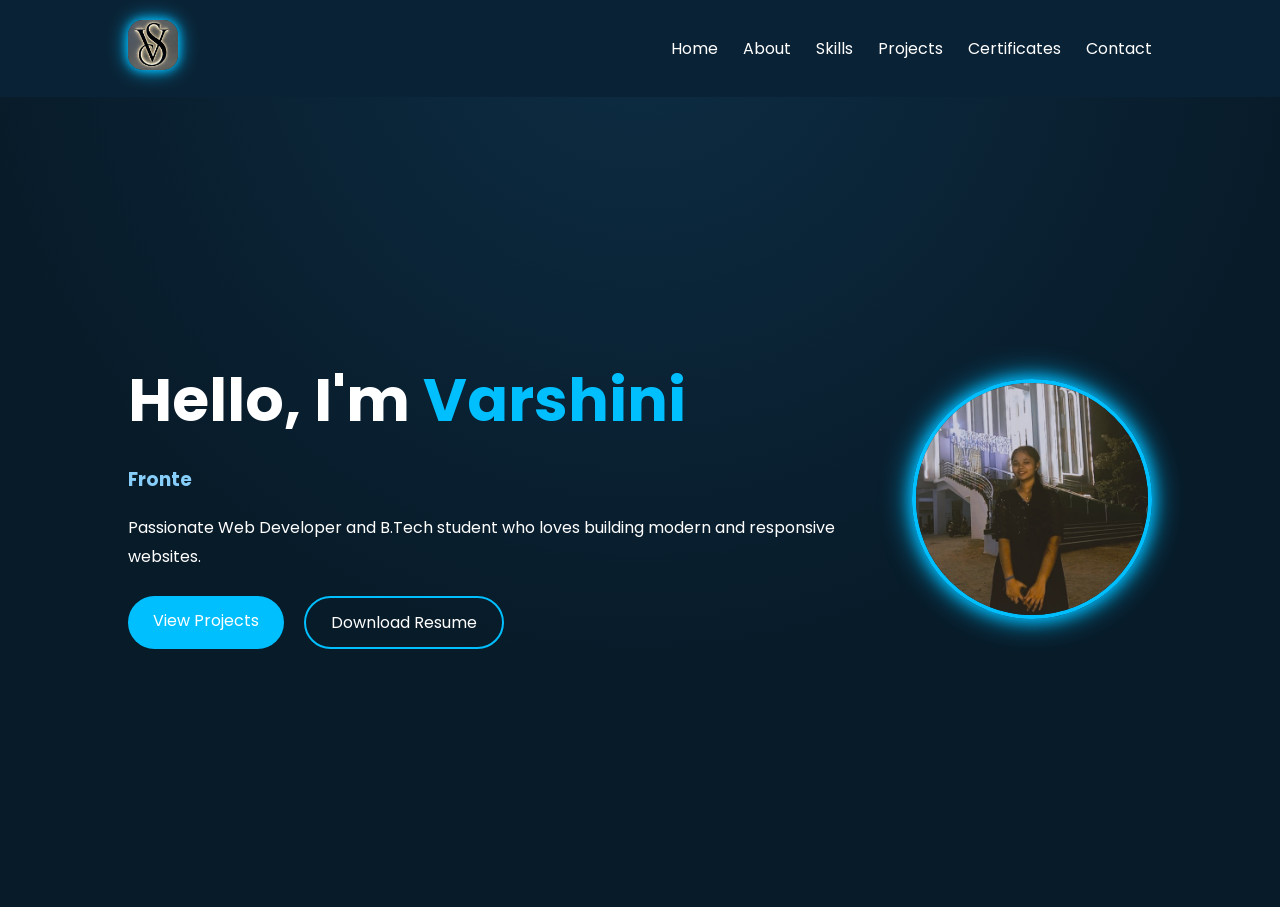
==== portfolio/index.html @ 410f44f6 "Add files via upload" ====
<!DOCTYPE html>
<html lang="en">
<head>

  <meta charset="UTF-8">
  <meta name="viewport" content="width=device-width, initial-scale=1.0">

  <title>Varshini | Portfolio</title>

  <!-- CSS -->
  <link rel="stylesheet" href="style.css">

  <!-- GOOGLE FONT -->
  <link href="https://fonts.googleapis.com/css2?family=Poppins:wght@300;400;500;600;700&display=swap" rel="stylesheet">

  <!-- FONT AWESOME -->
  <link rel="stylesheet"
  href="https://cdnjs.cloudflare.com/ajax/libs/font-awesome/6.5.1/css/all.min.css">

</head>

<body>

  <!-- NAVBAR -->

  <nav class="navbar">

 <div class="logo">
  <img src="images/logo.jpeg" alt="logo">
</div>

    <ul class="nav-links">

      <li><a href="index.html">Home</a></li>

      <li><a href="about.html">About</a></li>

      <li><a href="skills.html">Skills</a></li>

      <li><a href="projects.html">Projects</a></li>
<li><a href="certificates.html">Certificates</a></li>

      <li><a href="contact.html">Contact</a></li>

    </ul>

  </nav>

  <!-- HERO SECTION -->

  <section class="hero">

    <div class="hero-text">

      <h1>Hello, I'm <span>Varshini</span></h1>

      <h3 class="typing"></h3>

      <p>
        Passionate Web Developer and B.Tech student
        who loves building modern and responsive websites.
      </p>

      <div class="hero-buttons">

        <a href="projects.html" class="btn">
          View Projects
        </a>

        <a href="resume.pdf" download class="btn btn-outline">
          Download Resume
        </a>

      </div>

    </div>

    <div class="hero-image">

      <img src="images/profile.jpeg" alt="profile">

    </div>

  </section>

  <script src="script.js"></script>

</body>
</html>
---- portfolio/style.css ----
*{
  margin:0;
  padding:0;
  box-sizing:border-box;
  font-family:'Poppins', sans-serif;
}

body{
  background:
  radial-gradient(circle at top,
  #0d2d44,
  #081b29 60%);
  color:white;
}

/* NAVBAR */

.navbar{
  display:flex;
  justify-content:space-between;
  align-items:center;
  padding:20px 10%;
  background:#0a2235;
  position:sticky;
  top:0;
  z-index:1000;
}

.logo img{
  width:50px;
  height:50px;
  object-fit:cover;
  border-radius:15px;
  cursor:pointer;
  transition:0.4s ease;

  /* Glow */
  box-shadow:
  0 0 10px #00bfff,
  0 0 20px #00bfff;
}

.logo img:hover{

  transform:scale(1.1);

  box-shadow:
  0 0 15px #00bfff,
  0 0 30px #00bfff,
  0 0 45px #00bfff;
}

.nav-links{
  display:flex;
  list-style:none;
  gap:25px;
}

.nav-links a{
  color:white;
  text-decoration:none;
  transition:0.3s;
}

.nav-links a:hover{
  color:#00bfff;
  border-bottom:2px solid #00bfff;
  padding-bottom:5px;
}

/* HERO */

.hero{
  min-height:90vh;
  display:flex;
  justify-content:space-between;
  align-items:center;
  padding:50px 10%;
  gap:50px;
}

.hero-text{
  flex:1;
  animation:fadeIn 1s ease;
}

.hero-text h1{
  font-size:60px;
}

.hero-text span{
  color:#00bfff;
}

.hero-text h3{
  margin:20px 0;
  color:#87cefa;
}

.hero-text p{
  line-height:1.8;
  margin-bottom:25px;
}

.hero-buttons{
  display:flex;
  gap:20px;
}

.btn{
  padding:12px 25px;
  background:#00bfff;
  color:white;
  text-decoration:none;
  border:none;
  border-radius:30px;
  cursor:pointer;
  transition:0.3s;
}

.btn:hover{
  transform:translateY(-3px);
  box-shadow:0 0 20px #00bfff;
}

.btn-outline{
  background:transparent;
  border:2px solid #00bfff;
}

.hero-image img{
  width:240px;
  height:240px;
  object-fit:cover;
  border-radius:50%;
  border:4px solid #00bfff;

  box-shadow:
  0 0 15px #00bfff,
  0 0 30px #00bfff;

  animation:fadeIn 1.2s ease;
}

/* PAGE */

.page-section{
  padding:80px 10%;
}

.page-title{
  text-align:center;
  font-size:45px;
  margin-bottom:50px;
  color:#00bfff;
}

/* ABOUT */

.about-card{
  background:#102c44;
  padding:40px;
  border-radius:20px;
  line-height:2;
  animation:fadeIn 1s ease;
}

/* SKILLS */

.skills-container{
  display:grid;
  grid-template-columns:repeat(auto-fit,minmax(220px,1fr));
  gap:30px;
}

.skill-card{
  background:#102c44;
  padding:40px;
  border-radius:20px;
  text-align:center;
  transition:0.3s;
  animation:fadeIn 1s ease;
}

.skill-card:hover{
  transform:translateY(-10px);
  box-shadow:0 0 20px #00bfff;
}

.skill-card i{
  font-size:50px;
  color:#00bfff;
  margin-bottom:15px;
}

/* PROJECTS */

.projects-container{
  display:grid;
  grid-template-columns:repeat(auto-fit,minmax(300px,1fr));
  gap:30px;
}

.project-card{
  background:#102c44;
  border-radius:20px;
  overflow:hidden;
  transition:0.3s;
  animation:fadeIn 1s ease;
}

.project-card:hover{
  transform:translateY(-10px);
  box-shadow:0 0 20px #00bfff;
}

.project-card img{
  width:100%;
  height:220px;
  object-fit:cover;
}

.project-content{
  padding:25px;
}

.project-content p{
  margin-top:15px;
  line-height:1.6;
}

/* CONTACT */

.contact-form{
  max-width:700px;
  margin:auto;
  display:flex;
  flex-direction:column;
  gap:20px;
}

.contact-form input,
.contact-form textarea{
  padding:15px;
  border:none;
  border-radius:10px;
  background:#102c44;
  color:white;
}

.contact-form input:focus,
.contact-form textarea:focus{
  outline:none;
  box-shadow:0 0 10px #00bfff;
}
/* CERTIFICATES */

.certificate-container{
  display:grid;
  grid-template-columns:repeat(auto-fit,minmax(300px,1fr));
  gap:30px;
}

.certificate-card{
  background:#102c44;
  padding:30px;
  border-radius:20px;
  transition:0.3s;
  animation:fadeIn 1s ease;
}

.certificate-card:hover{
  transform:translateY(-10px);
  box-shadow:0 0 20px #00bfff;
}

.certificate-card h2{
  color:#00bfff;
  margin-bottom:10px;
}

.certificate-card h4{
  color:#87cefa;
  margin-bottom:15px;
  font-weight:500;
}

.certificate-card p{
  line-height:1.7;
}

/* ANIMATION */

@keyframes fadeIn{

  from{
    opacity:0;
    transform:translateY(30px);
  }

  to{
    opacity:1;
    transform:translateY(0);
  }

}

/* RESPONSIVE */

@media(max-width:900px){

  .hero{
    flex-direction:column;
    text-align:center;
  }

  .hero-buttons{
    justify-content:center;
  }

  .nav-links{
    gap:15px;
  }

  .hero-text h1{
    font-size:40px;
  }

}
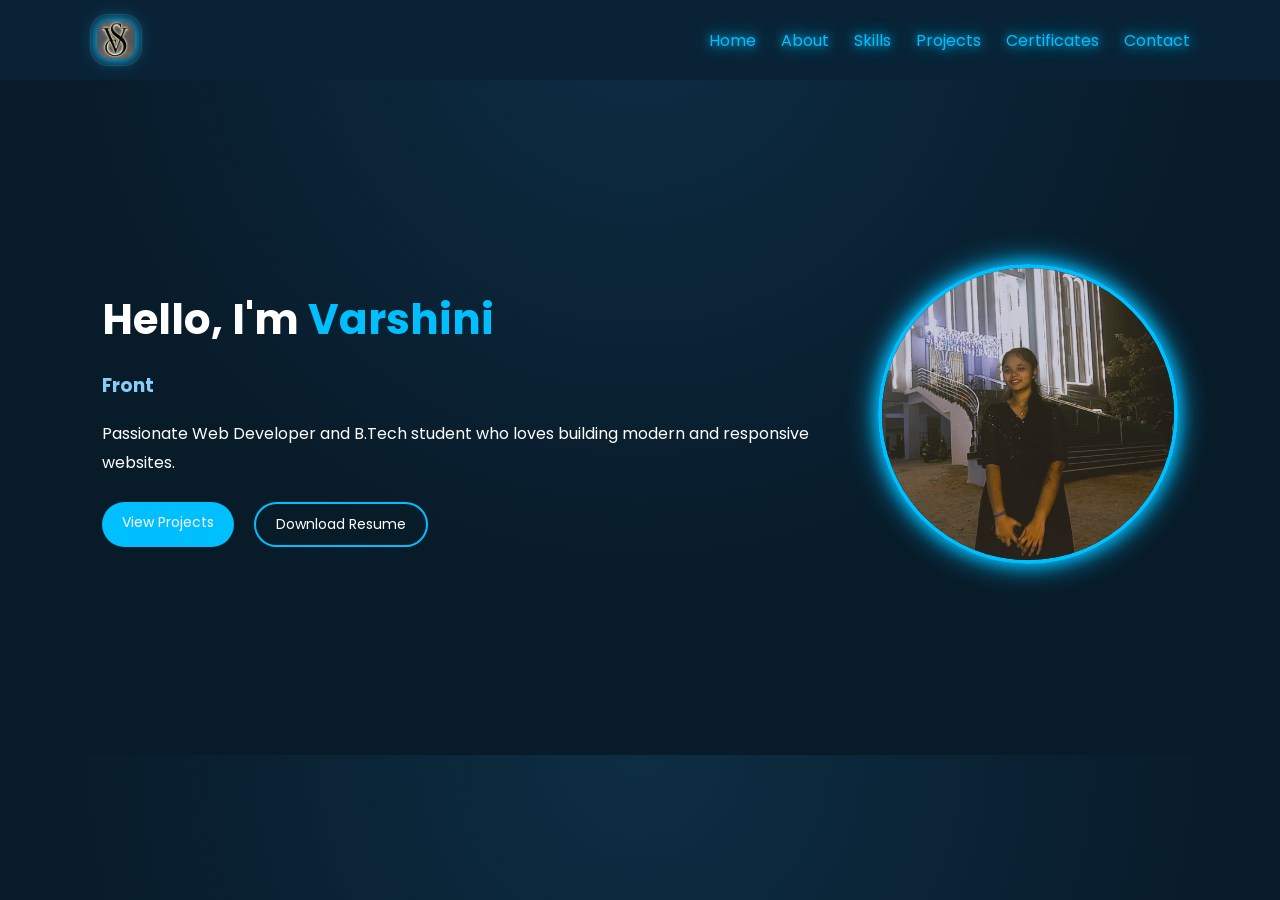
==== commit 621b09a1: "Add files via upload" ====
--- a/portfolio/index.html
+++ b/portfolio/index.html
@@ -25,22 +25,26 @@
 
   <nav class="navbar">
 
- <div class="logo">
-  <img src="images/logo.jpeg" alt="logo">
+<div class="logo-container">
+
+  <div class="logo">
+    <img src="images/logo.jpeg" alt="logo">
+  </div>
+
 </div>
 
     <ul class="nav-links">
 
-      <li><a href="index.html">Home</a></li>
+      <li><a href="index.html" class="active">Home</a></li>
 
-      <li><a href="about.html">About</a></li>
+      <li><a href="about.html" class="active">About</a></li>
 
-      <li><a href="skills.html">Skills</a></li>
+      <li><a href="skills.html" class="active">Skills</a></li>
 
-      <li><a href="projects.html">Projects</a></li>
-<li><a href="certificates.html">Certificates</a></li>
+      <li><a href="projects.html" class="active">Projects</a></li>
+<li><a href="certificates.html" class="active">Certificates</a></li>
 
-      <li><a href="contact.html">Contact</a></li>
+      <li><a href="contact.html" class="active">Contact</a></li>
 
     </ul>
 
--- a/portfolio/style.css
+++ b/portfolio/style.css
@@ -4,13 +4,80 @@
   box-sizing:border-box;
   font-family:'Poppins', sans-serif;
 }
-
+html{
+     scroll-behavior:smooth;
+}
+#popup-message{
+
+  position:fixed;
+
+  top:110px;
+
+  left:50%;
+
+  transform:
+  translateX(-50%)
+  translateY(-30px);
+
+  background:
+  rgba(16,44,68,0.97);
+
+  color:#00ffb3;
+
+  padding:18px 34px;
+
+  border-radius:18px;
+
+  border:
+  1px solid rgba(0,255,179,0.3);
+
+  font-size:17px;
+
+  font-weight:600;
+
+  letter-spacing:0.5px;
+
+  text-align:center;
+
+  min-width:320px;
+
+  box-shadow:
+  0 0 25px rgba(0,255,179,0.35);
+
+  opacity:0;
+
+  visibility:hidden;
+
+  transition:0.4s ease;
+
+  z-index:1000;
+}
+
+#popup-message.show{
+
+  opacity:1;
+
+  visibility:visible;
+
+  transform:
+  translateX(-50%)
+  translateY(0);
+}
 body{
   background:
   radial-gradient(circle at top,
   #0d2d44,
   #081b29 60%);
+
   color:white;
+
+  overflow-x:hidden;
+}
+.project-buttons{
+  display:flex;
+  gap:15px;
+  margin-top:20px;
+  flex-wrap:wrap;
 }
 
 /* NAVBAR */
@@ -19,37 +86,102 @@
   display:flex;
   justify-content:space-between;
   align-items:center;
-  padding:20px 10%;
+
+  padding:14px 7%;
+
   background:#0a2235;
+
   position:sticky;
   top:0;
   z-index:1000;
 }
+/* LOGO CONTAINER */
+
+.logo-container{
+
+  padding:6px;
+
+  border-radius:18px;
+
+  background:
+  rgba(255,255,255,0.04);
+
+  border:
+  1px solid rgba(255,255,255,0.08);
+
+  backdrop-filter:blur(10px);
+
+  transition:0.4s ease;
+}
+
+/* LOGO IMAGE */
 
 .logo img{
-  width:50px;
-  height:50px;
+
+  width:38px;
+  height:38px;
+
   object-fit:cover;
-  border-radius:15px;
-  cursor:pointer;
-  transition:0.4s ease;
-
-  /* Glow */
+
+  border-radius:12px;
+
+  display:block;
+
   box-shadow:
   0 0 10px #00bfff,
+  0 0 20px rgba(0,191,255,0.5);
+
+  transition:0.4s ease;
+}
+/* NAVBAR LINKS */
+
+.nav-links a{
+
+  color:white;
+
+  text-decoration:none;
+
+  transition:0.3s;
+
+  padding:8px 0;
+}
+
+/* HOVER */
+
+.nav-links a:hover{
+
+  color:#87cefa;
+}
+
+/* ACTIVE PAGE */
+
+.active{
+
+  color:#00bfff !important;
+
+  text-shadow:
+  0 0 10px #00bfff,
   0 0 20px #00bfff;
 }
 
+/* HOVER */
+
+.logo-container:hover{
+
+  transform:translateY(-2px);
+
+  box-shadow:
+  0 0 15px rgba(0,191,255,0.25);
+}
+
 .logo img:hover{
 
-  transform:scale(1.1);
+  transform:scale(1.08);
 
   box-shadow:
-  0 0 15px #00bfff,
-  0 0 30px #00bfff,
-  0 0 45px #00bfff;
-}
-
+  0 0 20px #00bfff,
+  0 0 35px rgba(0,191,255,0.8);
+}
 .nav-links{
   display:flex;
   list-style:none;
@@ -71,12 +203,15 @@
 /* HERO */
 
 .hero{
-  min-height:90vh;
+  min-height:75vh;
+
   display:flex;
   justify-content:space-between;
   align-items:center;
-  padding:50px 10%;
-  gap:50px;
+
+  padding:40px 8%;
+
+  gap:40px;
 }
 
 .hero-text{
@@ -85,7 +220,7 @@
 }
 
 .hero-text h1{
-  font-size:60px;
+  font-size:42px;
 }
 
 .hero-text span{
@@ -106,16 +241,44 @@
   display:flex;
   gap:20px;
 }
+/* SCROLLBAR */
+
+::-webkit-scrollbar{
+  width:8px;
+}
+
+::-webkit-scrollbar-track{
+  background:#081b29;
+}
+
+::-webkit-scrollbar-thumb{
+  background:#00bfff;
+  border-radius:10px;
+}
+
+::-webkit-scrollbar-thumb:hover{
+  background:#87cefa;
+}
 
 .btn{
-  padding:12px 25px;
+
+  padding:10px 20px;
+
   background:#00bfff;
+
   color:white;
+
   text-decoration:none;
+
   border:none;
+
   border-radius:30px;
+
   cursor:pointer;
+
   transition:0.3s;
+
+  font-size:14px;
 }
 
 .btn:hover{
@@ -129,10 +292,14 @@
 }
 
 .hero-image img{
-  width:240px;
-  height:240px;
+
+  width:300px;
+  height:300px;
+
   object-fit:cover;
+
   border-radius:50%;
+
   border:4px solid #00bfff;
 
   box-shadow:
@@ -145,54 +312,134 @@
 /* PAGE */
 
 .page-section{
-  padding:80px 10%;
+  padding:60px 8%;
 }
 
 .page-title{
   text-align:center;
-  font-size:45px;
-  margin-bottom:50px;
+  font-size:38px;
+  margin-bottom:45px;
   color:#00bfff;
 }
+.page-title::after{
+
+  content:'';
+
+  display:block;
+
+  width:80px;
+  height:4px;
+
+  margin:10px auto;
+
+  border-radius:10px;
+
+  background:
+  linear-gradient(
+  to right,
+  #00bfff,
+  transparent);
+}
 
 /* ABOUT */
 
 .about-card{
-  background:#102c44;
-  padding:40px;
+
+  background:rgba(16,44,68,0.75);
+
+  padding:30px;
+
   border-radius:20px;
-  line-height:2;
+
+  line-height:1.9;
+
   animation:fadeIn 1s ease;
-}
-
-/* SKILLS */
+
+  border:1px solid rgba(255,255,255,0.08);
+
+  backdrop-filter:blur(10px);
+}
+/* SKILLS WRAPPER */
+
+.skills-wrapper{
+
+  display:flex;
+
+  flex-direction:column;
+
+  gap:40px;
+}
+
+/* SKILLS BOX */
+
+.skills-box{
+
+  background:
+  rgba(16,44,68,0.75);
+
+  padding:30px;
+
+  border-radius:22px;
+
+  border:
+  1px solid rgba(255,255,255,0.08);
+
+  backdrop-filter:blur(10px);
+}
+
+/* HEADING */
+
+.skills-heading{
+
+  color:#00bfff;
+
+  margin-bottom:25px;
+
+  font-size:28px;
+}
+
+/* CONTAINER */
 
 .skills-container{
-  display:grid;
-  grid-template-columns:repeat(auto-fit,minmax(220px,1fr));
-  gap:30px;
-}
+
+  display:flex;
+
+  flex-wrap:wrap;
+
+  gap:18px;
+}
+
+/* SKILL CARD */
 
 .skill-card{
-  background:#102c44;
-  padding:40px;
-  border-radius:20px;
-  text-align:center;
+
+  padding:12px 22px;
+
+  background:
+  rgba(255,255,255,0.06);
+
+  border-radius:30px;
+
+  color:white;
+
   transition:0.3s;
-  animation:fadeIn 1s ease;
+
+  border:
+  1px solid rgba(255,255,255,0.08);
+
+  font-size:15px;
 }
 
 .skill-card:hover{
-  transform:translateY(-10px);
-  box-shadow:0 0 20px #00bfff;
-}
-
-.skill-card i{
-  font-size:50px;
-  color:#00bfff;
-  margin-bottom:15px;
-}
-
+
+  transform:
+  translateY(-4px);
+
+  background:#00bfff;
+
+  box-shadow:
+  0 0 15px #00bfff;
+}
 /* PROJECTS */
 
 .projects-container{
@@ -202,21 +449,29 @@
 }
 
 .project-card{
-  background:#102c44;
+
+  background:rgba(16,44,68,0.75);
+
   border-radius:20px;
+
   overflow:hidden;
+
   transition:0.3s;
+
   animation:fadeIn 1s ease;
-}
-
+
+  border:1px solid rgba(255,255,255,0.08);
+
+  backdrop-filter:blur(10px);
+}
 .project-card:hover{
-  transform:translateY(-10px);
+  transform:translateY(-8px) scale(1.02);
   box-shadow:0 0 20px #00bfff;
 }
 
 .project-card img{
   width:100%;
-  height:220px;
+  height:180px;
   object-fit:cover;
 }
 
@@ -231,27 +486,202 @@
 
 /* CONTACT */
 
+/* CONTACT CONTAINER */
+
+.contact-container{
+
+  display:grid;
+
+  grid-template-columns:
+  1.2fr 0.8fr;
+
+  gap:40px;
+
+  align-items:start;
+}
+
+/* CONTACT FORM */
+
 .contact-form{
-  max-width:700px;
-  margin:auto;
-  display:flex;
+
+  display:flex;
+
   flex-direction:column;
+
   gap:20px;
 }
 
 .contact-form input,
 .contact-form textarea{
-  padding:15px;
-  border:none;
-  border-radius:10px;
-  background:#102c44;
+
+  background:
+  rgba(16,44,68,0.75);
+
+  border:
+  1px solid rgba(255,255,255,0.08);
+
+  padding:13px;
+
+  border-radius:15px;
+
   color:white;
-}
-
-.contact-form input:focus,
-.contact-form textarea:focus{
+
+  font-size:14px;
+
   outline:none;
-  box-shadow:0 0 10px #00bfff;
+
+  backdrop-filter:blur(10px);
+}
+
+.contact-form textarea{
+  resize:none;
+}
+
+/* CONTACT INFO */
+
+/* CONTACT CONTAINER */
+
+.contact-container{
+
+  display:grid;
+
+  grid-template-columns:
+  1.2fr 0.8fr;
+
+  gap:40px;
+
+  align-items:start;
+}
+
+/* CONTACT FORM */
+
+.contact-form{
+
+  display:flex;
+
+  flex-direction:column;
+
+  gap:20px;
+}
+
+.contact-form input,
+.contact-form textarea{
+
+  background:
+  rgba(16,44,68,0.75);
+
+  border:
+  1px solid rgba(255,255,255,0.08);
+
+  padding:13px;
+
+  border-radius:15px;
+
+  color:white;
+
+  font-size:14px;
+
+  outline:none;
+
+  backdrop-filter:blur(10px);
+}
+
+.contact-form textarea{
+  resize:none;
+}
+
+/* CONTACT INFO */
+
+.contact-info{
+
+  display:flex;
+
+  flex-direction:column;
+
+  gap:18px;
+}
+.phone-text{
+
+  color:#87cefa;
+
+  font-size:14px;
+
+  margin-top:8px;
+}
+
+.contact-item{
+
+  background:
+  rgba(16,44,68,0.75);
+
+  padding:18px 22px;
+
+  border-radius:18px;
+
+  border:
+  1px solid rgba(255,255,255,0.08);
+
+  backdrop-filter:blur(10px);
+
+  transition:0.3s;
+
+  text-align:center;
+}
+.contact-item:hover{
+
+  transform:
+  translateY(-5px);
+
+  box-shadow:
+  0 0 20px #00bfff;
+}
+
+.contact-item h3{
+
+  color:#00bfff;
+
+  margin-bottom:10px;
+
+  font-size:18px;
+}
+
+/* BUTTONS */
+
+.contact-btn{
+
+  display:inline-block;
+
+  padding:8px 16px;
+
+  background:#00bfff;
+
+  color:white;
+
+  text-decoration:none;
+
+  border-radius:25px;
+
+  transition:0.3s;
+
+  font-size:14px;
+}
+
+.contact-btn:hover{
+
+  transform:scale(1.05);
+
+  box-shadow:
+  0 0 15px #00bfff;
+}
+
+/* MOBILE */
+
+@media(max-width:768px){
+
+  .contact-container{
+
+    grid-template-columns:1fr;
+  }
 }
 /* CERTIFICATES */
 
@@ -262,11 +692,20 @@
 }
 
 .certificate-card{
-  background:#102c44;
-  padding:30px;
+
+  background:rgba(16,44,68,0.75);
+
+  padding:25px;
+
   border-radius:20px;
+
   transition:0.3s;
+
   animation:fadeIn 1s ease;
+
+  border:1px solid rgba(255,255,255,0.08);
+
+  backdrop-filter:blur(10px);
 }
 
 .certificate-card:hover{
